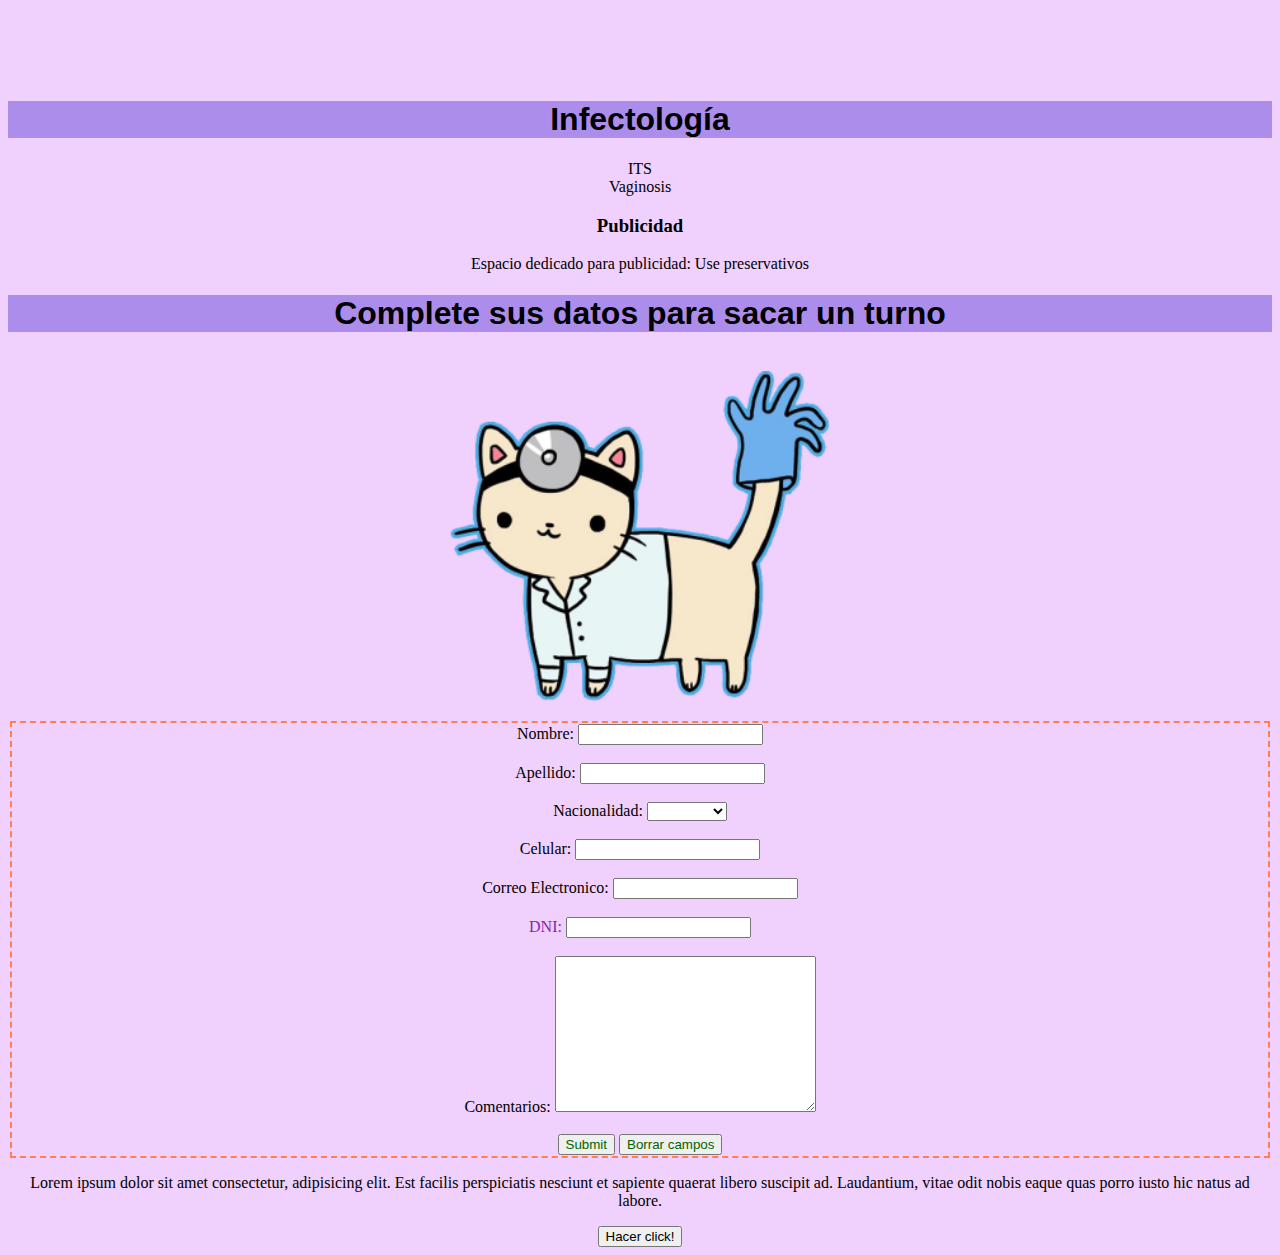
==== Proyecto BAM/index.html @ e036580a "Add files via upload" ====
<!DOCTYPE html>
<html lang="es">
<head>
    <meta charset="UTF-8">
    <meta http-equiv="X-UA-Compatible" content="IE=edge">
    <meta name="viewport" content="width=device-width, initial-scale=1.0">
    <title>Actividad 1</title>
    <link rel="stylesheet" href="./css/style.css">
</head>
<body>
    <header>
        <nav>
            <li><a href="Inicio"></a></li>
            <li><a href="Sobre Nosotros"></a></li>
            <li><a href="Contactar"></a></li>
            <li><a href="Solicita turno"></a></li>
        </nav>
    </header>
    
    <h1>Infectología</h1>
    <section>
        ITS
            <article>
                Vaginosis
            </article>
    </section>

    <Aside>
        <h3>Publicidad</h3>
        <p>Espacio dedicado para publicidad: Use preservativos</p>
    </Aside>

    <h1>Complete sus datos para sacar un turno</h1>
    <br>

    <img src="./images/meow.webp" alt="">
    <br>

    <form action="" method="">
        <label for="nombre">Nombre: </label>
        <input type="text" name="nombre" id="nombre">
        <br><br>

        <label for="apellido">Apellido: </label>
        <input type="text" name="apellido" id="apellido">
        <br><br>

        <label for="Nacionalidad">Nacionalidad: </label>
            <select name="Nacionalidad" id="nacionalidad">
                <option value=""></option>
                <option value="Argentina">Argentina</option>
                <option value="Colombia">Colombia</option>
                <option value="Brasil">Brasil</option>
                <option value="Chile">Chile</option>
            </select>
        <br><br>

        <label for="celular">Celular: </label>
        <input type="number" name="celular" id="celular">
        <br><br>

        <label for="email">Correo Electronico: </label>
        <input type="email" name="email" id="email">
        <br><br>

        <label class="textoVioleta" for="dni">DNI: </label>
        <input type="number" name="dni" id="dni">
        <br><br>

        <label for="comentarios">Comentarios: </label>
        <textarea name="area" id="area" cols="30" rows="10"></textarea>
        <br><br>

        <input type="submit">
        <input type="reset" value="Borrar campos">

    </form>
    <p>Lorem ipsum dolor sit amet consectetur, adipisicing elit. Est facilis perspiciatis nesciunt et sapiente quaerat libero suscipit ad. Laudantium, vitae odit nobis eaque quas porro iusto hic natus ad labore.</p>
    <button>Hacer click!</button>
</body>
</html>
---- Proyecto BAM/css/style.css ----
body {
    background-color: rgb(240, 208, 253);
    text-align: center;    
}

h1{
    background-color: rgb(173, 141, 236);
    text-align: center;
    font-weight: bold;
    font-family: 'Franklin Gothic Medium', 'Arial Narrow', Arial, serif;
}

img {
    display: block;
    width: 30%;
    margin-left: auto;
    margin-right: auto;
}

input{
    color: darkgreen;
}

.textoVioleta{
    color: rgb(130, 42, 165);
}

form {
    margin: 2px;
    padding: 1px;
    border: 2px dashed coral;
}
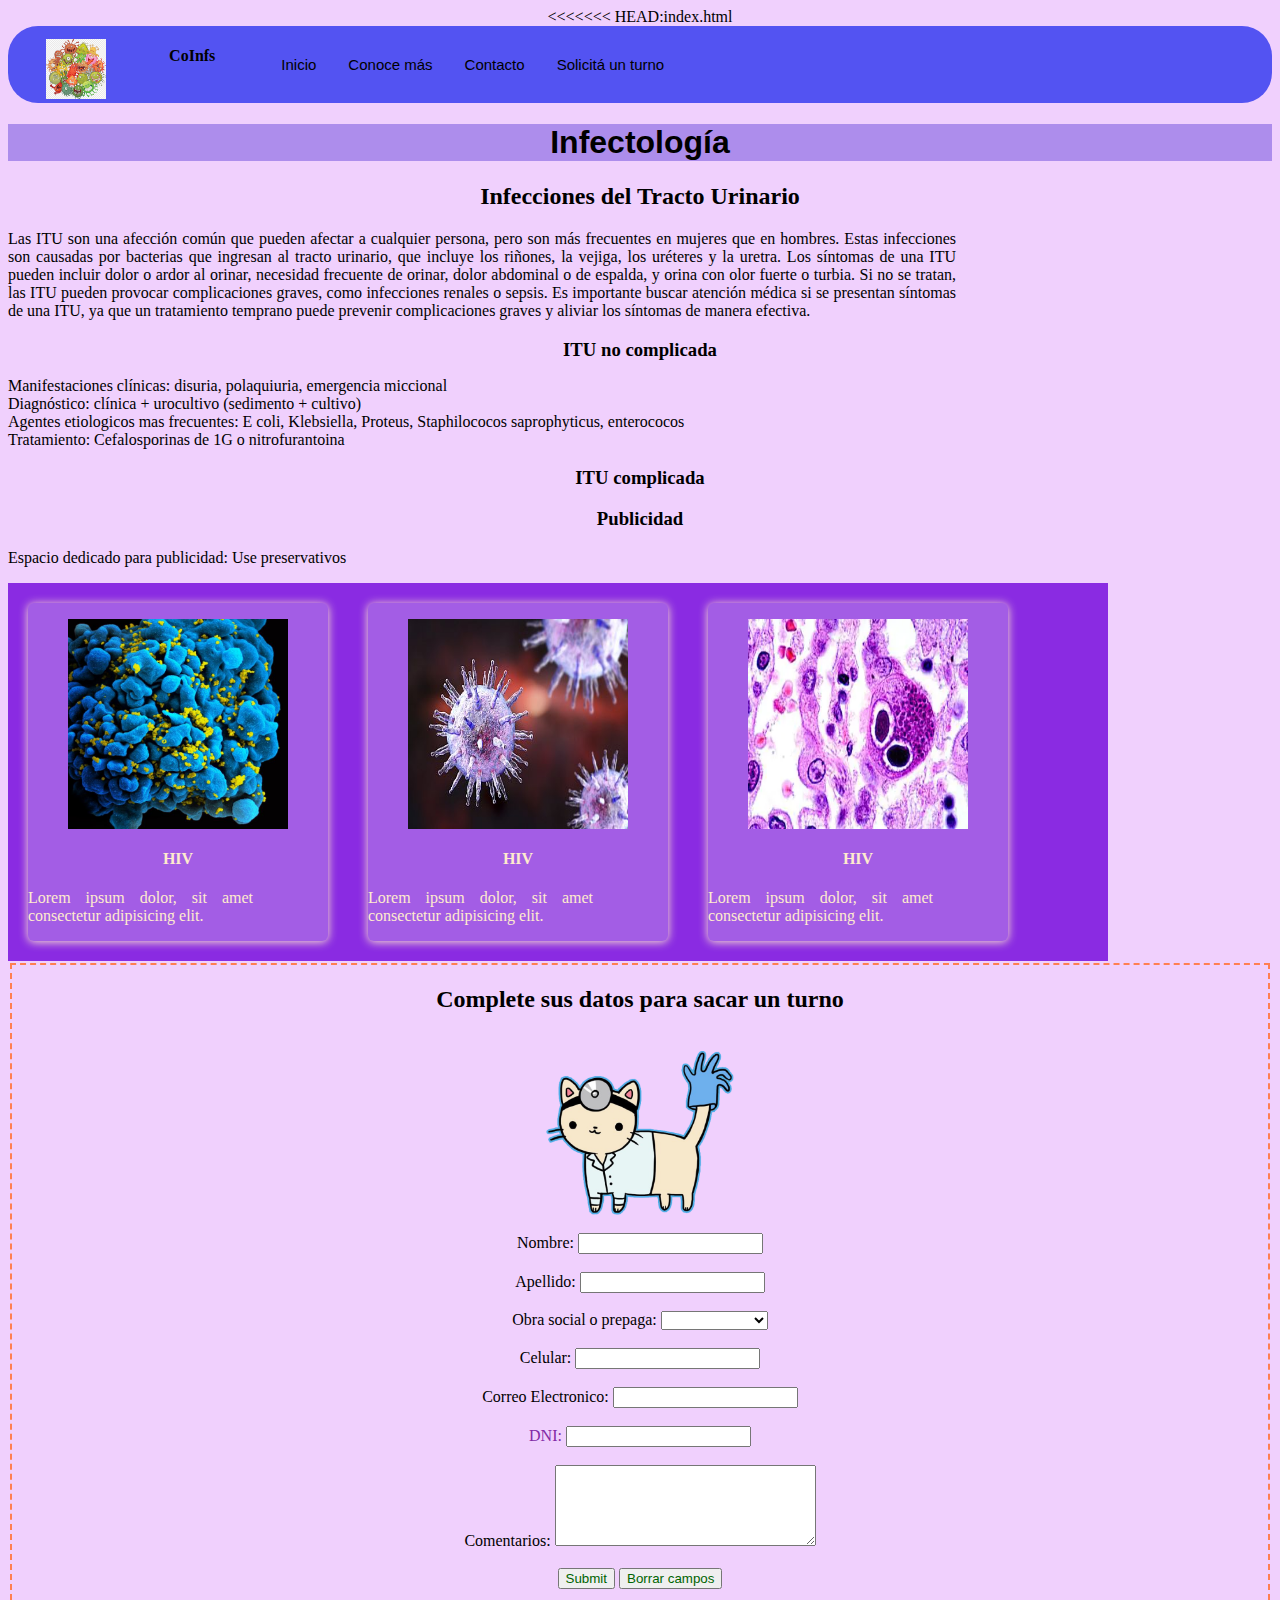
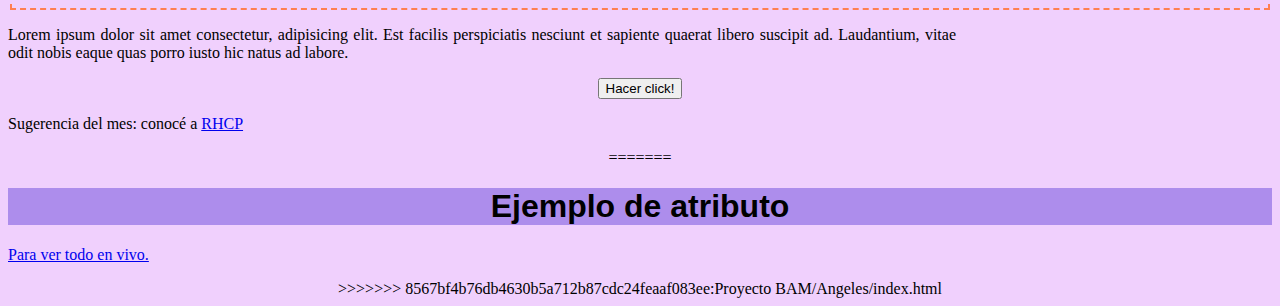
==== commit fb83e43a: "Add files via upload" ====
--- a/Proyecto BAM/index.html
+++ b/Proyecto BAM/index.html
@@ -1,81 +1,155 @@
+<<<<<<< HEAD:index.html
+<!DOCTYPE html>
+<html lang="es">
+<head>
+    <meta charset="UTF-8">
+    <meta http-equiv="X-UA-Compatible" content="IE=edge">
+    <meta name="viewport" content="width=device-width, initial-scale=1.0">
+    <title>Actividad 1</title>
+    <link rel="stylesheet" href="./css/style.css">
+</head>
+<body>
+    <header>
+        <nav class="barra_superior">
+            <img src=".//images/png-transparent-funny-bacteria-cartoon-styles.png" alt="logo">
+            <h4>CoInfs</h4>
+            <label for="opciones_del_menu" class="opciones_del_menu">
+                <ul>
+                    <li><a href="#">Inicio</a></li>
+                    <li><a href="#">Conoce más</a></li>
+                    <li><a href="#">Contacto</a></li>
+                    <li><a href="#formulario">Solicitá un turno</a></li>
+                </ul>
+            </label>
+            
+        </nav>
+    </header>
+    
+    <h1>Infectología</h1>
+    <section>
+        <h2>Infecciones del Tracto Urinario</h2>
+        <p> Las ITU son una afección común que pueden afectar a cualquier persona, pero son más frecuentes en mujeres que en hombres. Estas infecciones son causadas por bacterias que ingresan al tracto urinario, que incluye los riñones, la vejiga, los uréteres y la uretra. Los síntomas de una ITU pueden incluir dolor o ardor al orinar, necesidad frecuente de orinar, dolor abdominal o de espalda, y orina con olor fuerte o turbia. Si no se tratan, las ITU pueden provocar complicaciones graves, como infecciones renales o sepsis. Es importante buscar atención médica si se presentan síntomas de una ITU, ya que un tratamiento temprano puede prevenir complicaciones graves y aliviar los síntomas de manera efectiva.</p>
+            <article>
+                <h3>ITU no complicada
+                    <p>
+                        Manifestaciones clínicas: disuria, polaquiuria, emergencia miccional <br>
+                        Diagnóstico: clínica + urocultivo (sedimento + cultivo) <br>
+                        Agentes etiologicos mas frecuentes: E coli, Klebsiella, Proteus, Staphilococos saprophyticus, enterococos <br>
+                        Tratamiento: Cefalosporinas de 1G o nitrofurantoina
+                    </p>
+                </h3>
+            </article>
+            <article>
+                <h3>ITU complicada
+
+                </h3>
+            </article>
+    </section>
+
+    <Aside>
+        <h3>Publicidad</h3>
+        <p>Espacio dedicado para publicidad: Use preservativos</p>
+    </Aside>
+
+    <div class="container">
+        <div class="card">
+            <figure>
+                <img src="./images/hiv-aids-hero.jpg" alt="HIV">
+            </figure>
+            <div class="card-body">
+                <h4>HIV</h4>
+                <p>Lorem ipsum dolor, sit amet consectetur adipisicing elit.</p>
+            </div>
+        </div>
+        <div class="card">
+            <figure>
+                <img src="./images/20220201-herpes.jpg" alt="HSV">
+            </figure>
+            <div class="card-body">
+                <h4>HIV</h4>
+                <p>Lorem ipsum dolor, sit amet consectetur adipisicing elit.</p>
+            </div>
+        </div>
+        <div class="card">
+            <figure>
+                <img src="./images/37033tn.webp" alt="EBV">
+            </figure>
+            <div class="card-body">
+                <h4>HIV</h4>
+                <p>Lorem ipsum dolor, sit amet consectetur adipisicing elit.</p>
+            </div>
+        </div>
+    </div>
+
+    <a name="formulario" id="formulario"></a>
+    <form action="" method="">
+        <h2>Complete sus datos para sacar un turno</h1>
+        <br>
+
+        <img src="./images/meow.webp" alt="">
+        <br>
+
+        <label for="nombre">Nombre: </label>
+        <input type="text" name="nombre" id="nombre">
+        <br><br>
+
+        <label for="apellido">Apellido: </label>
+        <input type="text" name="apellido" id="apellido">
+        <br><br>
+
+        <label for="obra social_prepaga">Obra social o prepaga: </label>
+            <select name="obra social_prepaga" id="obra social_prepaga">
+                <option value=""></option>
+                <option value="up">UP</option>
+                <option value="osde">OSDE</option>
+                <option value="swiss medical">Swiss Medical</option>
+                <option value="sancor salud">Sancor Salud</option>
+            </select>
+        <br><br>
+
+        <label for="celular">Celular: </label>
+        <input type="number" name="celular" id="celular">
+        <br><br>
+
+        <label for="email">Correo Electronico: </label>
+        <input type="email" name="email" id="email">
+        <br><br>
+
+        <label class="textoVioleta" for="dni">DNI: </label>
+        <input type="number" name="dni" id="dni">
+        <br><br>
+
+        <label for="comentarios">Comentarios: </label>
+        <textarea name="area" id="area" cols="30" rows="5"></textarea>
+        <br><br>
+
+        <input type="submit">
+        <input type="reset" value="Borrar campos">
+        <br><br>
+    
+    </form>
+    
+    <p>Lorem ipsum dolor sit amet consectetur, adipisicing elit. Est facilis perspiciatis nesciunt et sapiente quaerat libero suscipit ad. Laudantium, vitae odit nobis eaque quas porro iusto hic natus ad labore.</p>
+    <button>Hacer click!</button>
+    <Section>
+        <p>Sugerencia del mes: conocé a <a href="./pages/rhcp.html">RHCP</a>
+    </Section>
+</body>
+</html>
+=======
 <!DOCTYPE html>
-<html lang="es">
+<html lang="en">
 <head>
     <meta charset="UTF-8">
     <meta http-equiv="X-UA-Compatible" content="IE=edge">
     <meta name="viewport" content="width=device-width, initial-scale=1.0">
-    <title>Actividad 1</title>
-    <link rel="stylesheet" href="./css/style.css">
+    <title>Ejemplo de atributo</title>
 </head>
 <body>
-    <header>
-        <nav>
-            <li><a href="Inicio"></a></li>
-            <li><a href="Sobre Nosotros"></a></li>
-            <li><a href="Contactar"></a></li>
-            <li><a href="Solicita turno"></a></li>
-        </nav>
-    </header>
-    
-    <h1>Infectología</h1>
-    <section>
-        ITS
-            <article>
-                Vaginosis
-            </article>
-    </section>
-
-    <Aside>
-        <h3>Publicidad</h3>
-        <p>Espacio dedicado para publicidad: Use preservativos</p>
-    </Aside>
-
-    <h1>Complete sus datos para sacar un turno</h1>
-    <br>
-
-    <img src="./images/meow.webp" alt="">
-    <br>
-
-    <form action="" method="">
-        <label for="nombre">Nombre: </label>
-        <input type="text" name="nombre" id="nombre">
-        <br><br>
-
-        <label for="apellido">Apellido: </label>
-        <input type="text" name="apellido" id="apellido">
-        <br><br>
-
-        <label for="Nacionalidad">Nacionalidad: </label>
-            <select name="Nacionalidad" id="nacionalidad">
-                <option value=""></option>
-                <option value="Argentina">Argentina</option>
-                <option value="Colombia">Colombia</option>
-                <option value="Brasil">Brasil</option>
-                <option value="Chile">Chile</option>
-            </select>
-        <br><br>
-
-        <label for="celular">Celular: </label>
-        <input type="number" name="celular" id="celular">
-        <br><br>
-
-        <label for="email">Correo Electronico: </label>
-        <input type="email" name="email" id="email">
-        <br><br>
-
-        <label class="textoVioleta" for="dni">DNI: </label>
-        <input type="number" name="dni" id="dni">
-        <br><br>
-
-        <label for="comentarios">Comentarios: </label>
-        <textarea name="area" id="area" cols="30" rows="10"></textarea>
-        <br><br>
-
-        <input type="submit">
-        <input type="reset" value="Borrar campos">
-
-    </form>
-    <p>Lorem ipsum dolor sit amet consectetur, adipisicing elit. Est facilis perspiciatis nesciunt et sapiente quaerat libero suscipit ad. Laudantium, vitae odit nobis eaque quas porro iusto hic natus ad labore.</p>
-    <button>Hacer click!</button>
+    <h1>Ejemplo de atributo</h1>
+    <p>
+        <a href="https://www.youtube.com/watch?v=6hWHWGJ1Gbw">Para ver todo en vivo.</a>
+    </p>
 </body>
-</html>
+</html>
+>>>>>>> 8567bf4b76db4630b5a712b87cdc24feaaf083ee:Proyecto BAM/Angeles/index.html
--- a/Proyecto BAM/css/style.css
+++ b/Proyecto BAM/css/style.css
@@ -1,18 +1,126 @@
 body {
     background-color: rgb(240, 208, 253);
-    text-align: center;    
+    text-align: center;
+    justify-content: center; 
+    font-size: 16px
+}
+
+@media (min-width:400px) and (max-width: 768px){
+    body{
+        font-size: 16px;
+    }
+}
+
+@media (max-width: 900px){
+    body{
+        font-size: 24px;
+    }
+}
+
+.barra_superior{
+    width: 100%;
+    height: auto;
+    background-color: rgb(83, 83, 242);
+    position: static;
+    overflow: hidden;
+    list-style: none;
+    border: 15px;
+    border-top: 30px;
+    border-bottom: 30px;
+    border-radius: 30px;
+    display: flex;
+    color: black;
+    font-family: 'Lucida Sans', 'Lucida Sans Regular', 'Lucida Grande', 'Lucida Sans Unicode', Geneva, Verdana, sans-serifm;
+}
+
+header nav h4{
+    margin-left: 5%;
+}
+
+header nav img{
+    width: 60px;
+    height: 60px;
+    margin-left: 3%;
+    margin-top: 1%;
+}
+
+.opciones_del_menu{
+    display: flex;
+    float:inline-start;
+    align-items: center;
+    justify-content: space-between;
+    color: aliceblue;
+    padding: 0 10px;
+    cursor: pointer;
+    transition: all;
+}
+
+nav ul {
+    list-style: none;
+    overflow: hidden;
+}
+
+nav ul li {
+    float: left;
+    font-family: 'Segoe UI', Tahoma, Geneva, Verdana, sans-serif;
+    font-size: 15px;
+}
+
+.active {
+    background-color: rgb(191, 209, 209);
+}
+
+nav ul li a {
+    display: block;
+    padding: 14px 16px;
+    color: rgb(0, 0, 0);
+    text-decoration: none;
+    text-align: center;
+    position: static;
+    z-index: 1;
 }
 
 h1{
     background-color: rgb(173, 141, 236);
     text-align: center;
     font-weight: bold;
-    font-family: 'Franklin Gothic Medium', 'Arial Narrow', Arial, serif;
+    font-family: 'Gill Sans', 'Gill Sans MT', Calibri, 'Trebuchet MS', sans-serif;
 }
 
-img {
+p{
+    font-weight: 200;
+    font-size: medium;
+    font-family: 'Times New Roman', Times, serif;
+    text-align: justify;
+    width: 75%;
+}
+
+.container{
+    width: 100%;
+    display: flex;
+    background-color: blueviolet;
+    color: blanchedalmond;
+    max-width: 1100px;
+}
+
+.card{
+    width: 100%;
+    margin: 20px;
+    background-color: rgb(163, 93, 229);
+    border-radius: 6px;
+    box-shadow: 0px 1px 10px;
+    overflow: hidden;
+    width: 300px;
+}
+
+.card img{
+    width: 100%;
+    height: 210px;
+}
+
+form img {
     display: block;
-    width: 30%;
+    width: 15%;
     margin-left: auto;
     margin-right: auto;
 }
